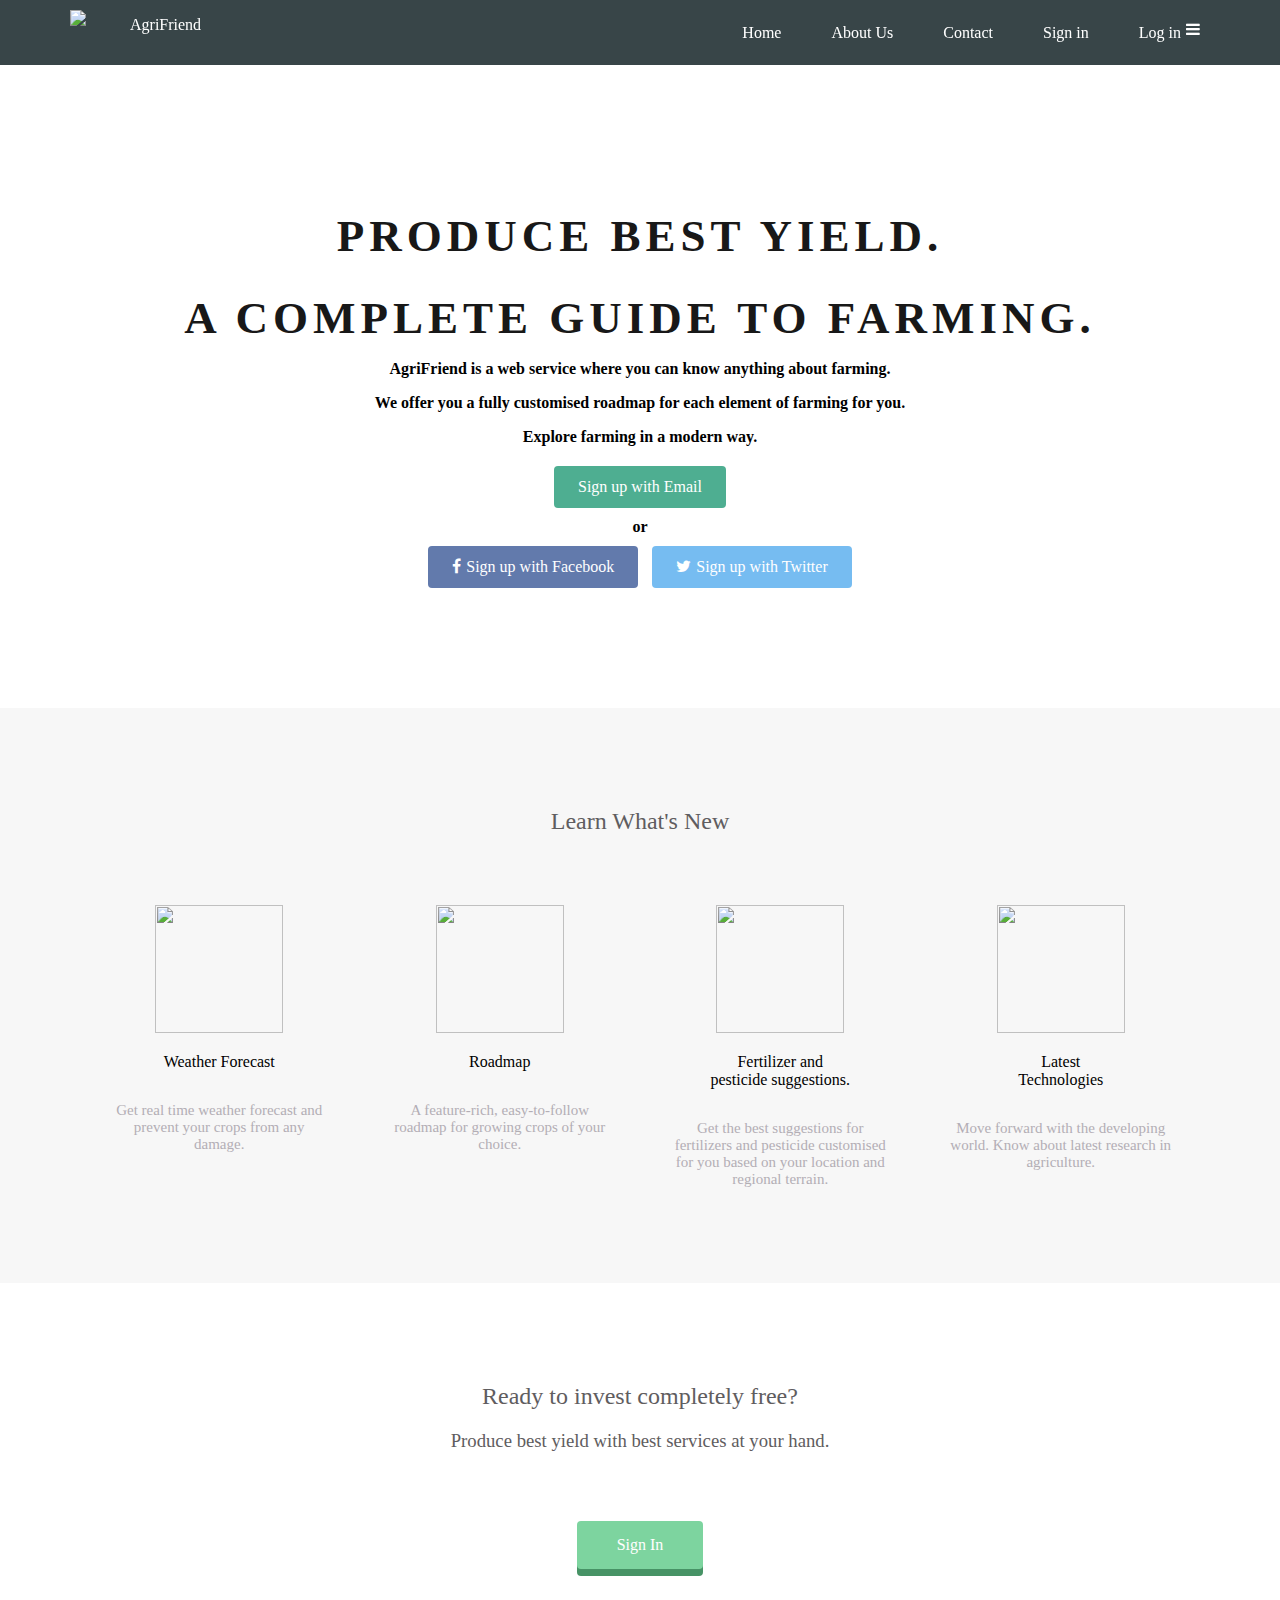
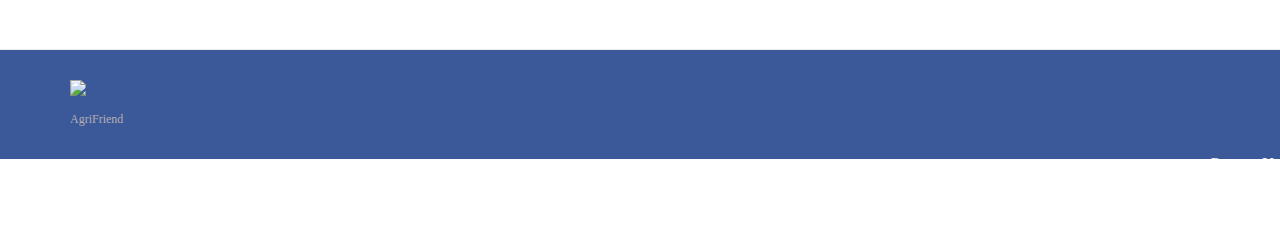
==== index.html @ bc162d3c "Add files via upload" ====
<!DOCTYPE html>
<html>
  <head>
    <meta charset="utf-8">
    <meta name="viewport" content="width=device-width, initial-scale=1.0">
    <title>Progate</title>
    <link rel="stylesheet" href="stylesheet.css">
    <link rel="stylesheet" href="responsive.css">
    <link rel="stylesheet" href="//maxcdn.bootstrapcdn.com/font-awesome/4.5.0/css/font-awesome.min.css">
  </head>
  <body>
    <header>
      <div class="container">
        <div class="header-left">
          <img class="logo" src="https://img.freepik.com/free-vector/farm-fresh-organic-icon_53876-40456.jpg?size=626&ext=jpg">
          <p>AgriFriend</p>
        </div>
        <!-- Add a menu icon here -->
        <span class="fa fa-bars menu-icon"></span>
  
        <div class="header-right">
          <a href="#">Home</a>
          <a href="#">About Us</a>
          <a href="#">Contact</a>
          <a href="#">Sign in</a>
          <a href="#" class="login">Log in</a>
        </div>
      </div>
    </header>
    <div class="top-wrapper">
      <div class="container">
        <h1>PRODUCE BEST YIELD.</h1>
        <h1>A COMPLETE GUIDE TO FARMING.</h1>
        <p>AgriFriend is a web service where you can know anything about farming.</p>
        <p>We offer you a fully customised roadmap for each element of farming for you.</p>
        <p>Explore farming in a modern way.</p>
        <div class="btn-wrapper">
          <a href="#" class="btn signup">Sign up with Email</a>
          <p>or</p>
          <a href="#" class="btn facebook"><span class="fa fa-facebook"></span>Sign up with Facebook</a>
          <a href="#" class="btn twitter"><span class="fa fa-twitter"></span>Sign up with Twitter</a>
        </div>
      </div>
    </div>
    <div class="lesson-wrapper">
      <div class="container">
        <div class="heading">
          <h2>Learn What's New</h2>
        </div>
        <div class="lessons">
          <div class="lesson">
            <div class="lesson-icon">
              <img class="icons" src="https://icons.iconarchive.com/icons/large-icons/large-weather/128/partly-cloudy-day-icon.png">
              <p>Weather Forecast</p>
            </div>
            <p class="text-contents">Get real time weather forecast and prevent your crops from any damage.</p>
          </div>
          <div class="lesson">
            <div class="lesson-icon">
              <img class="icons" src="https://cdn.iconscout.com/icon/premium/png-512-thumb/roadmap-1921505-1628572.png">
              <p>Roadmap</p>
            </div>
            <p class="text-contents">A feature-rich, easy-to-follow roadmap for growing crops of your choice.</p>
          </div>
          <div class="lesson">
            <div class="lesson-icon">
              <img class="icons" src="https://image.flaticon.com/icons/png/512/1484/1484815.png">
              <p>Fertilizer and <br>pesticide suggestions.</p>
            </div>
            <p class="text-contents">Get the best suggestions for fertilizers and pesticide customised for you based on your location and regional terrain.</p>
          </div>
          <div class="lesson">
            <div class="lesson-icon">
              <img class="icons" src="https://cdn2.iconfinder.com/data/icons/future-farming-flat/96/future-farming-technology-agriculture-science-512.png">
              <p>Latest <br> Technologies</p>
            </div>
            <p class="text-contents">Move forward with the developing world. Know about latest research in agriculture.</p>
          </div>
          <div class="clear"></div>
        </div>
      </div>
    </div>
    <div class="message-wrapper">
      <div class="container">
        <div class="heading">
          <h2>Ready to invest completely free?</h2>
          <h3>Produce best yield with best services at your hand.</h3>
        </div>
        <span class="btn message">Sign In</span>
      </div>
    </div>
    <footer>
      <div class="container">
        <img src="https://img.freepik.com/free-vector/farm-fresh-organic-icon_53876-40456.jpg?size=626&ext=jpg">
        <p>AgriFriend</p>
      </div>
      <div class="footer-list">
        <ul>
          <li>Contact Us</li>
          <li>Email Us</li>
          <li>Follow us</li>
        </ul>
      </div>
    </footer>
  </body>
</html>
---- stylesheet.css ----
* {
  box-sizing: border-box;
}

body {
  margin: 0;
  font-family: "Lucida Grande";
}

a {
  text-decoration: none;
}

.clear {
  clear: left;
}

.container {
  max-width: 1170px;
  width: 100%;
  padding: 0 15px;
  margin: 0 auto;
}

/*.top-wrapper {
  padding: 180px 0 100px 0;
  background-image: url(https://images.unsplash.com/photo-1586771107445-d3ca888129ff?ixid=MnwxMjA3fDB8MHxwaG90by1wYWdlfHx8fGVufDB8fHx8&ixlib=rb-1.2.1&auto=format&fit=crop&w=752&q=80);
  background-size: cover;
  color: white;
  text-align: center;
}*/

.top-wrapper {
  position: relative;
  padding: 180px 0 100px 0;
  display: flex;
  align-items: center;
  justify-content: center;
  color: white;
}

.top-wrapper::before {
  content: "";
  background-image: url(https://images.unsplash.com/photo-1586771107445-d3ca888129ff?ixid=MnwxMjA3fDB8MHxwaG90by1wYWdlfHx8fGVufDB8fHx8&ixlib=rb-1.2.1&auto=format&fit=crop&w=752&q=80);
  background-size: cover;

  position: absolute;
  top: 0px;
  right: 0px;
  bottom: 0px;
  left: 0px;
  opacity: 0.65;
}

.top-wrapper h1 {
  position: relative;
  color: black;
  opacity: 0.9;
  font-size: 45px;
  letter-spacing: 5px;
  text-align: center;
  margin-bottom: 10px;
}

.top-wrapper p {
  margin-bottom: 3px;
  font-weight: bold;
  position: relative;
  text-align: center;
  color: black;
}

/*.top-wrapper h1 {
  opacity: 0.7;
  font-size: 45px;
  letter-spacing: 5px;
  margin-bottom: 10px;
}

.top-wrapper p {
  opacity: 0.7;
  margin-bottom: 3px;
}*/

.btn-wrapper {
  text-align: center;
  margin: 20px 0;
}

.btn-wrapper p {
  margin: 10px 0;
}

.signup {
  background-color: #239b76;
}

.facebook {
  background-color: #3b5998;
  margin-right: 10px;
}

.twitter {
  background-color: #55acee;
}

.btn {
  padding: 12px 24px;
  color: white;
  display: inline-block;
  opacity: 0.8;
  border-radius: 4px;
  text-align: center;
}

.btn:hover {
  opacity: 1;
}

.fa {
  margin-right: 5px;
}

header {
  height: 65px;
  width: 100%;
  background-color: rgba(34, 49, 52, 0.9);
  position: fixed;
  top: 0;
  z-index: 10;
}

.logo {
  width: 50px;
  margin-top: 10px;
  float: left;
}

.header-left {
  float: left;
}

.header-left p {
  float: left;
  padding-left: 10px;
  color: white;
}

.header-right {
  float: right;
  margin-right: -25px;
}

.header-right a {
  line-height: 65px;
  padding: 0 25px;
  color: white;
  display: block;
  float: left;
  transition: all 0.5s;
}

.header-right a:hover {
  background-color: rgba(255, 255, 255, 0.3);
}

/* Add CSS for menu-icon */
.menu-icon {
  color: white;
  float: right;
  font-size: 25px;
  padding: 21px 5px;
  /* Change the display property to none */
  display: none;
}

.lesson-wrapper {
  padding-bottom: 80px;
  padding-left: 5%;
  padding-right: 5%;
  background-color: #f7f7f7;
  text-align: center;
}

.heading {
  padding-top: 80px;
  padding-bottom: 50px;
  color: #5f5d60;
}

.heading h2 {
  font-weight: normal;
}

.lesson {
  float: left;
  width: 25%;
}

.lesson-icon {
  position: relative;
}

.icons {
  width: 128px;
  height: 128px;
}

.lesson-icon p {
  position: relative;
  top: 80%;
  width: 100%;
  color: black;
}

.text-contents {
  width: 80%;
  display: inline-block;
  margin-top: 15px;
  font-size: 15px;
  color: #b3aeb5;
}

.heading h3 {
  font-weight: normal;
}

.message-wrapper {
  border-bottom: 1px solid #eee;
  padding-bottom: 80px;
  text-align: center;
}

.message {
  padding: 15px 40px;
  background-color: #5dca88;
  cursor: pointer;
  box-shadow: 0 7px #1a7940;
}

.message:active {
  position: relative;
  top: 7px;
  box-shadow: none;
}

footer img {
  width: 100px;
  position: relative;
}

footer p {
  color: #b3aeb5;
  font-size: 12px;
  position: relative;
  text-align: initial;
}

footer {
  padding-top: 30px;
  padding-bottom: 20px;
  background-color: #3b5998;
}

.footer-list {
  float: right;
  list-style: none;
  color: white;
}
---- responsive.css ----
/* For Tablets */
@media all and (max-width: 1000px) {
  .lesson {
    width: 50%;
    margin-bottom: 50px;
  }
  
  .top-wrapper h1 {
    font-size: 32px;
  }
  
  .heading h2 {
    font-size: 20px;
  }
}

/* For Smartphones */
@media all and (max-width: 670px) {
  .lesson {
    width: 100%;
  }
  
  footer {
    text-align: center;
  }
  
  .btn {
    width: 100%;
  }
  
  .facebook {
    margin-bottom: 10px;
  }
  
  .top-wrapper {
    text-align: left;
  }
  
  /* Add CSS for header-right */
  .header-right{
    display:none;
    
  }
  
  /* Add CSS for menu-icon */
  .menu-icon{
    display:block;
  }
  
  .top-wrapper h1 {
    font-size: 24px;
    line-height: 36px;
  }
  
  .top-wrapper p {
    font-size: 14px;
    line-height: 20px;
  }
}
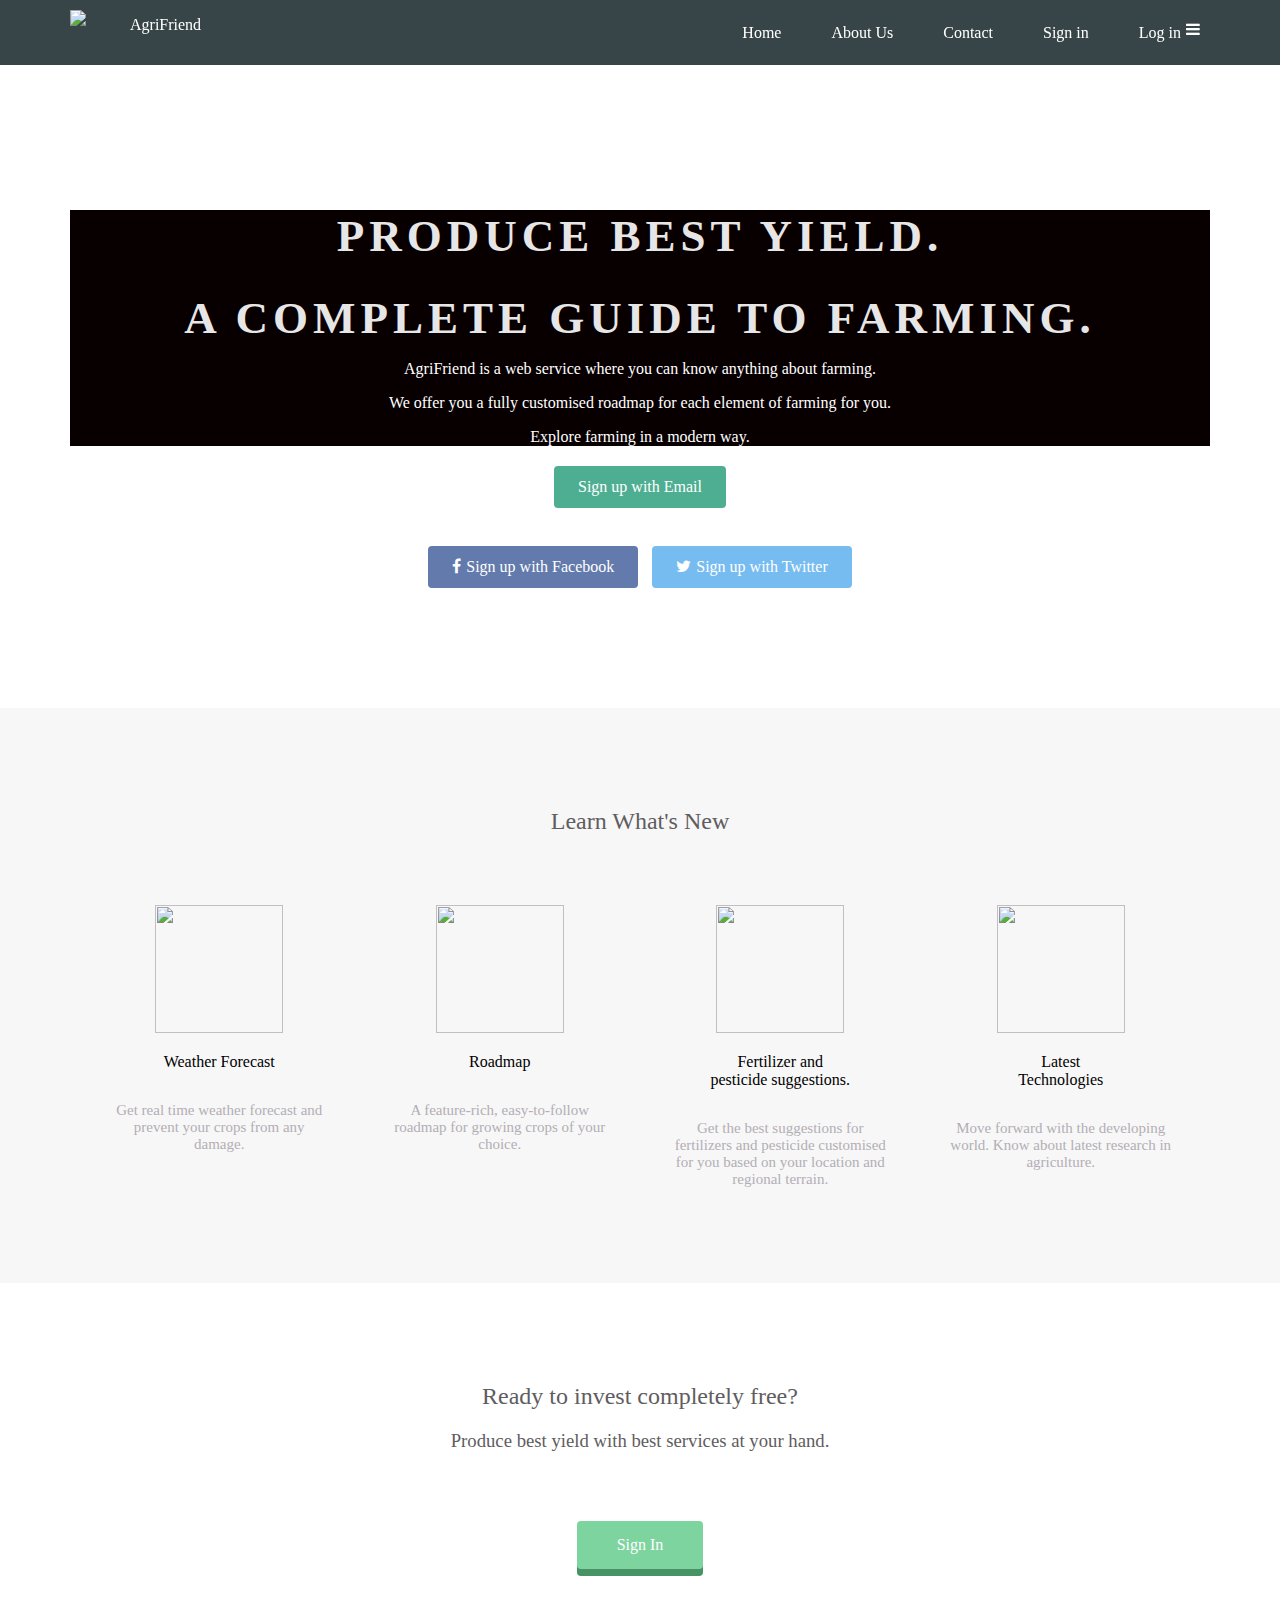
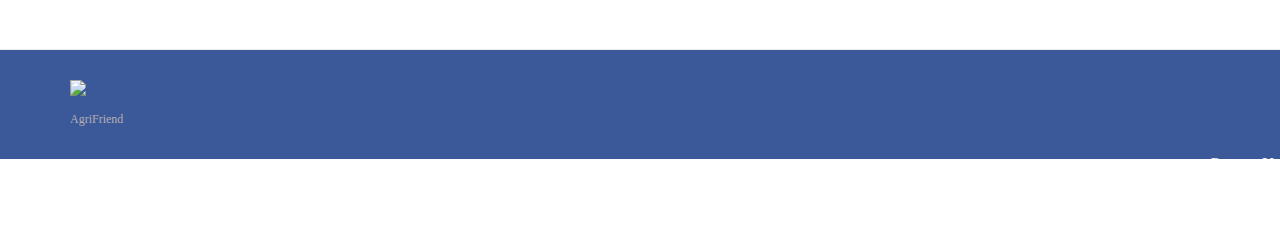
==== commit b671f9a3: "Update index.html" ====
--- a/index.html
+++ b/index.html
@@ -29,11 +29,13 @@
     </header>
     <div class="top-wrapper">
       <div class="container">
+        <div class="content">
         <h1>PRODUCE BEST YIELD.</h1>
         <h1>A COMPLETE GUIDE TO FARMING.</h1>
         <p>AgriFriend is a web service where you can know anything about farming.</p>
         <p>We offer you a fully customised roadmap for each element of farming for you.</p>
         <p>Explore farming in a modern way.</p>
+        </div>
         <div class="btn-wrapper">
           <a href="#" class="btn signup">Sign up with Email</a>
           <p>or</p>
--- a/stylesheet.css
+++ b/stylesheet.css
@@ -52,9 +52,14 @@
   opacity: 0.65;
 }
 
+.content {
+  background: rgb(224, 222, 222); /* Fallback color */
+  background: rgb(8, 0, 0);
+}
+
 .top-wrapper h1 {
   position: relative;
-  color: black;
+  color: white;
   opacity: 0.9;
   font-size: 45px;
   letter-spacing: 5px;
@@ -64,10 +69,9 @@
 
 .top-wrapper p {
   margin-bottom: 3px;
-  font-weight: bold;
-  position: relative;
-  text-align: center;
-  color: black;
+  position: relative;
+  text-align: center;
+  color: white;
 }
 
 /*.top-wrapper h1 {
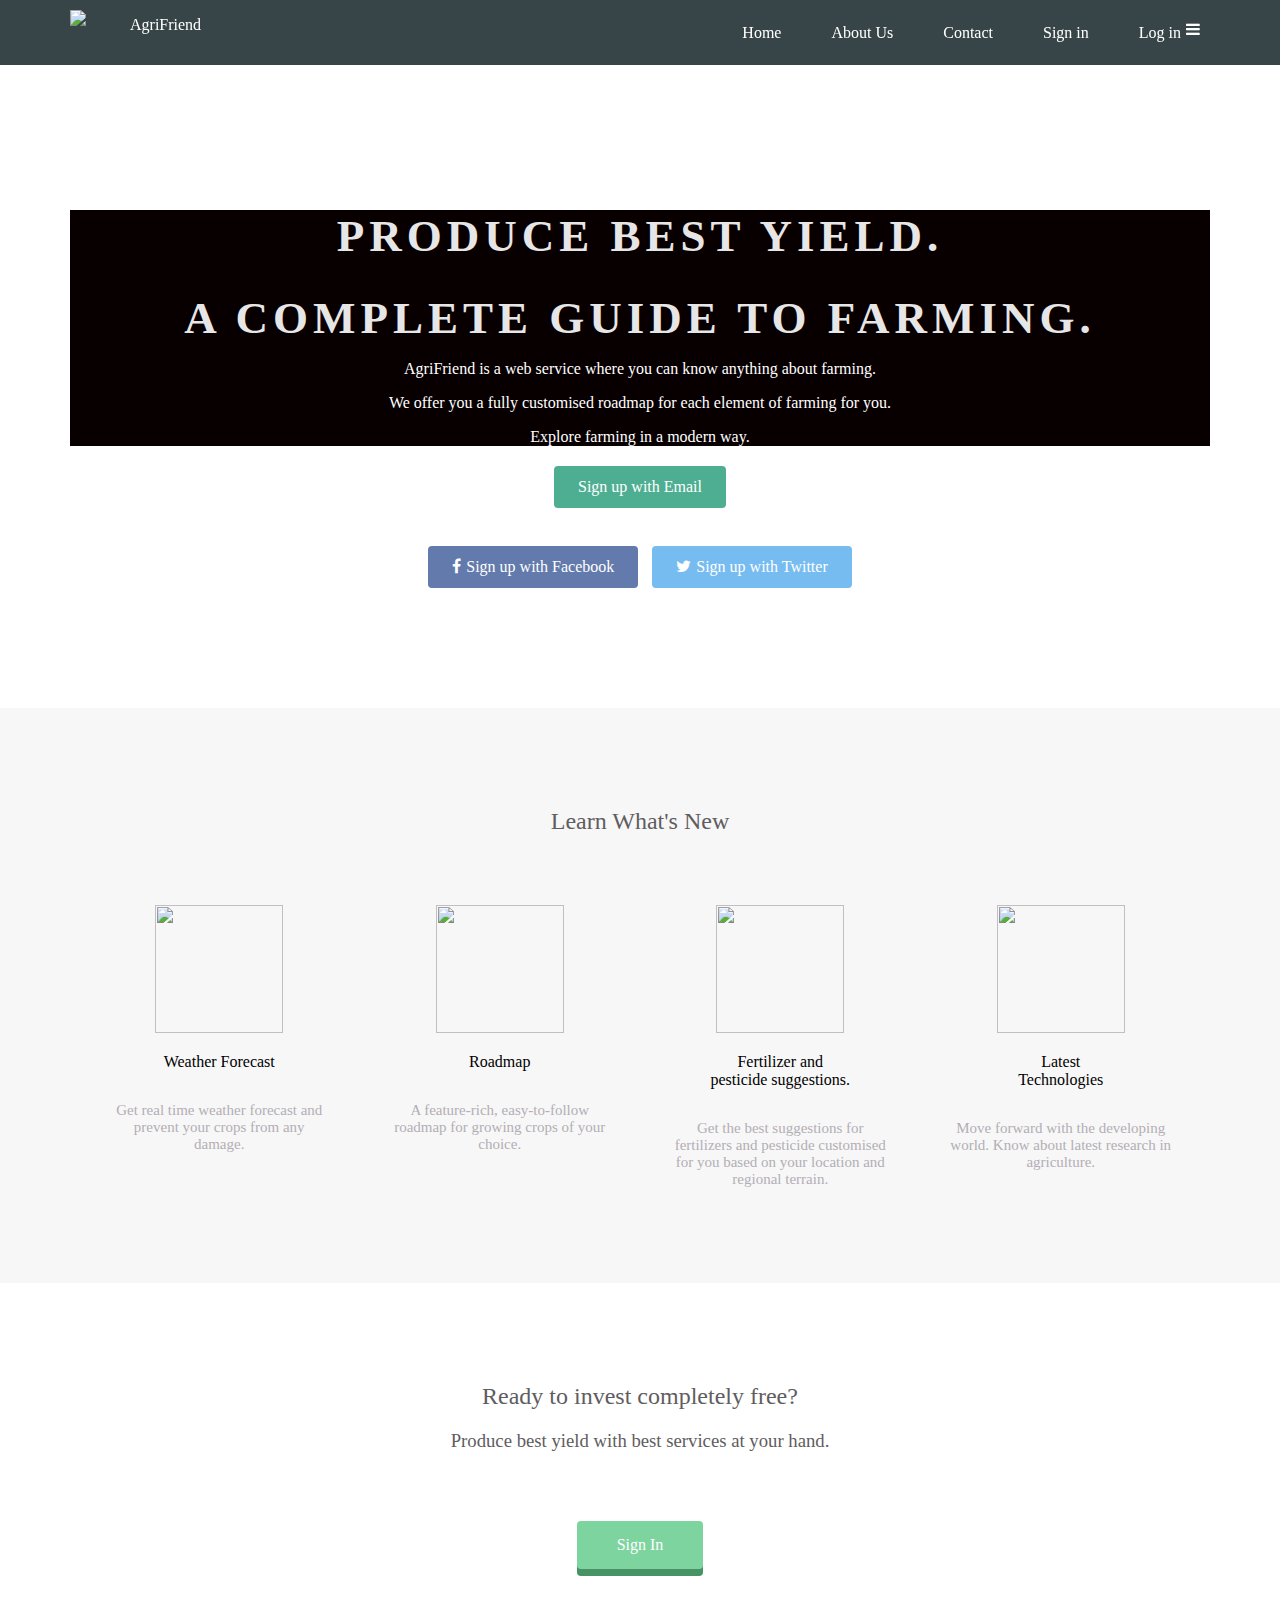
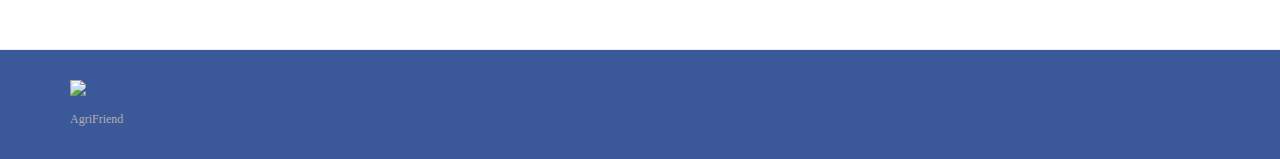
==== commit 060b0992: "Update index.html" ====
--- a/index.html
+++ b/index.html
@@ -96,13 +96,6 @@
         <img src="https://img.freepik.com/free-vector/farm-fresh-organic-icon_53876-40456.jpg?size=626&ext=jpg">
         <p>AgriFriend</p>
       </div>
-      <div class="footer-list">
-        <ul>
-          <li>Contact Us</li>
-          <li>Email Us</li>
-          <li>Follow us</li>
-        </ul>
-      </div>
     </footer>
   </body>
 </html>
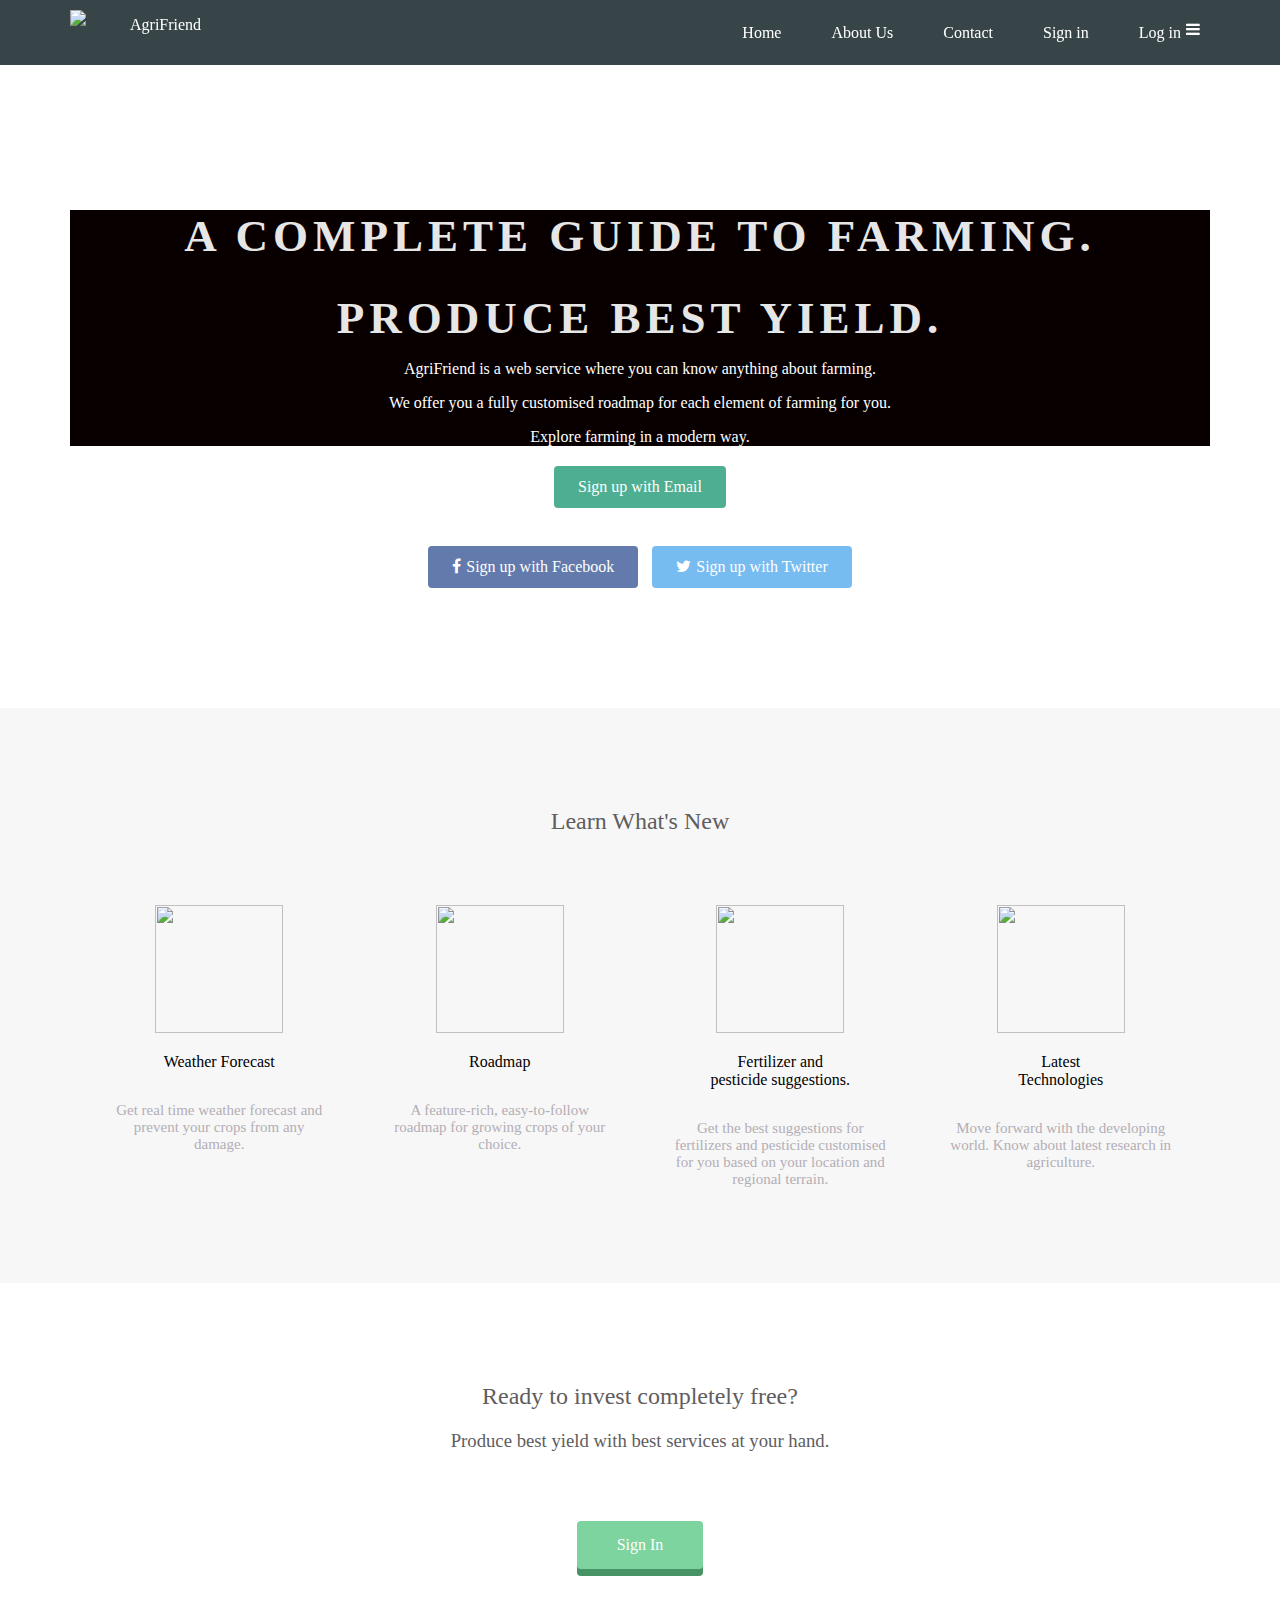
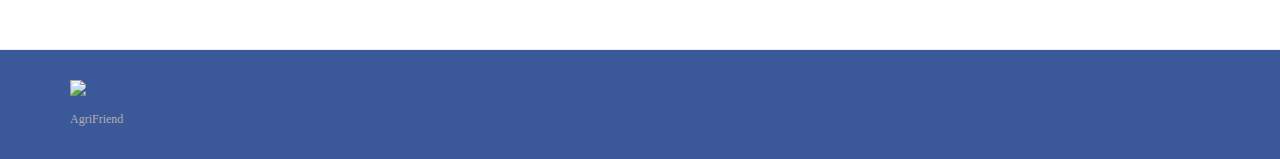
==== commit 9e9deeb5: "Update index.html" ====
--- a/index.html
+++ b/index.html
@@ -30,8 +30,8 @@
     <div class="top-wrapper">
       <div class="container">
         <div class="content">
+        <h1>A COMPLETE GUIDE TO FARMING.</h1>
         <h1>PRODUCE BEST YIELD.</h1>
-        <h1>A COMPLETE GUIDE TO FARMING.</h1>
         <p>AgriFriend is a web service where you can know anything about farming.</p>
         <p>We offer you a fully customised roadmap for each element of farming for you.</p>
         <p>Explore farming in a modern way.</p>
--- a/stylesheet.css
+++ b/stylesheet.css
@@ -266,8 +266,3 @@
   background-color: #3b5998;
 }
 
-.footer-list {
-  float: right;
-  list-style: none;
-  color: white;
-}
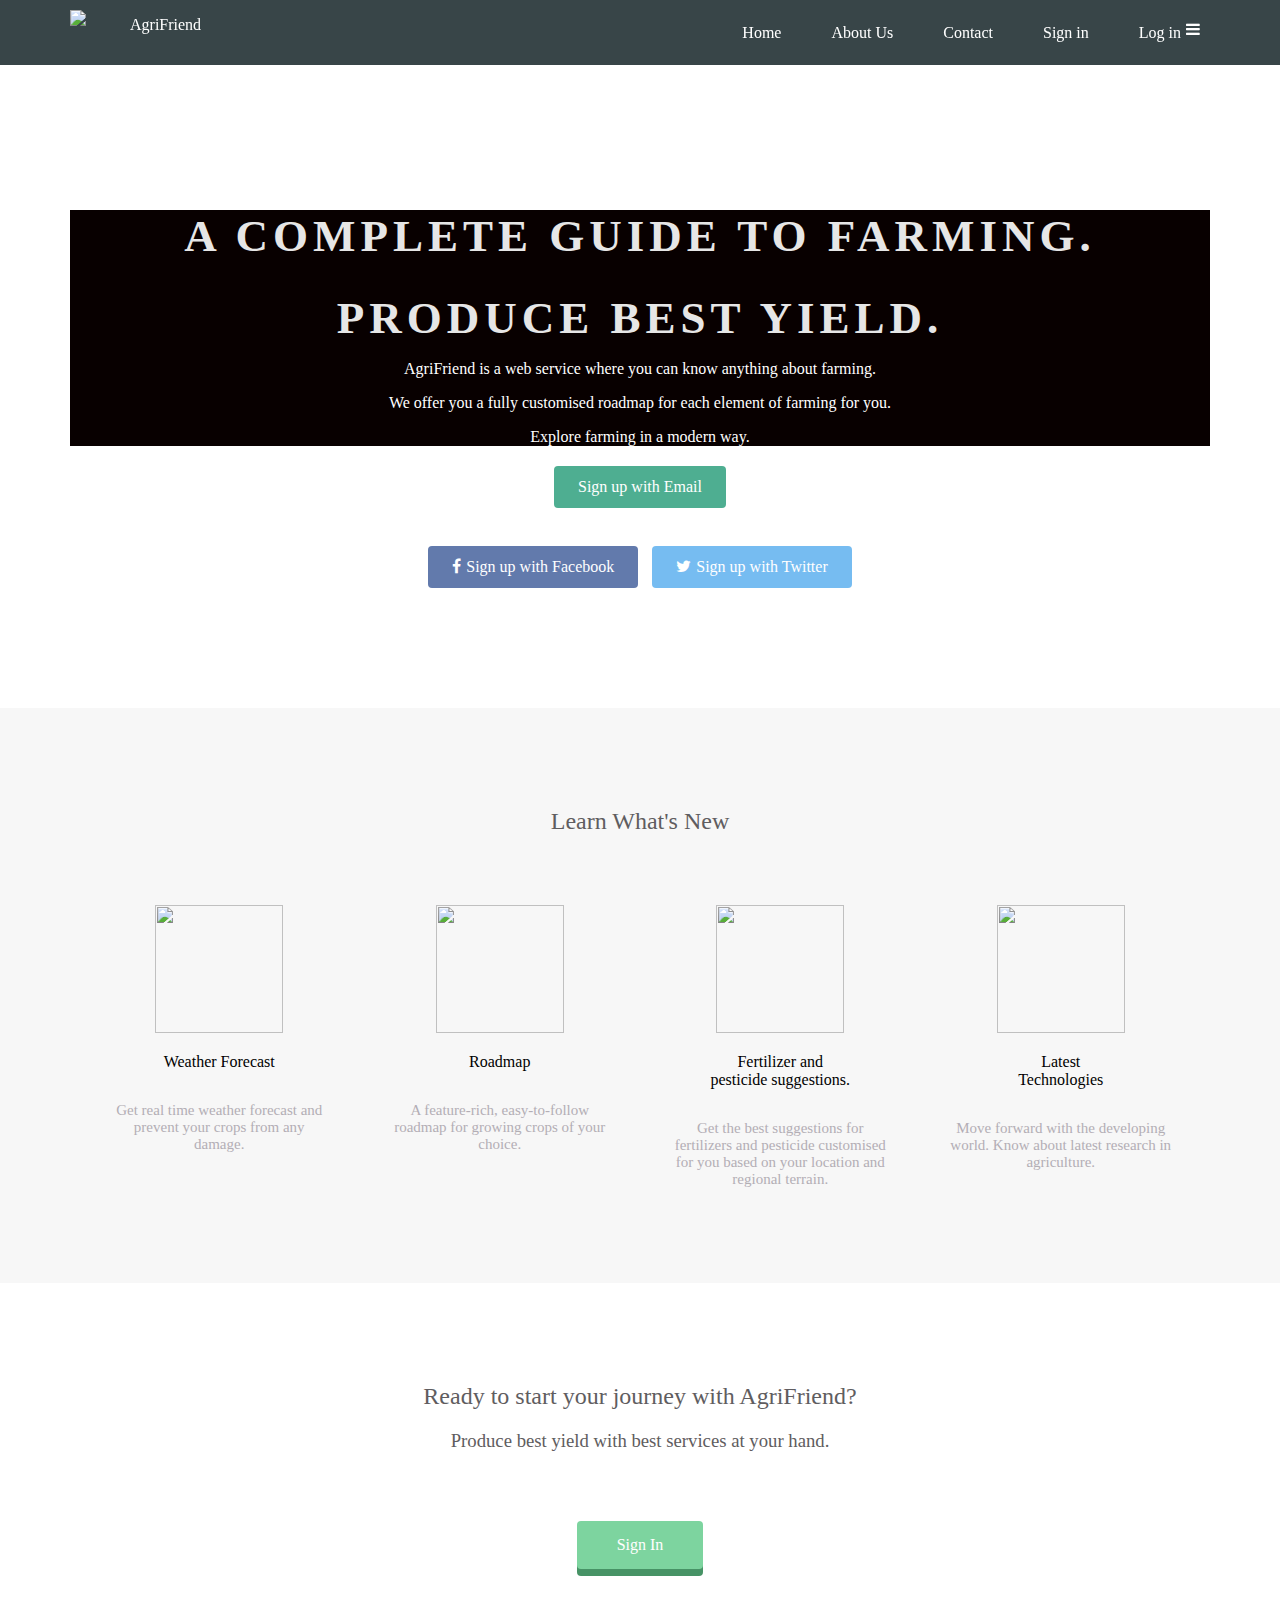
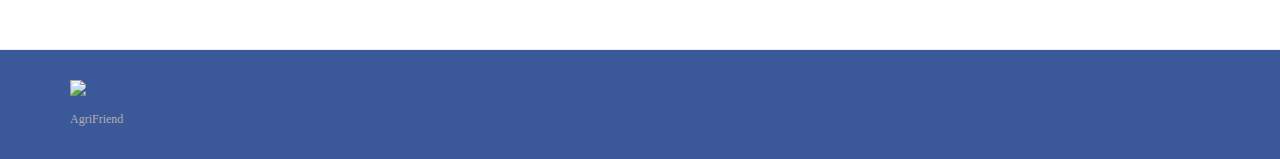
==== commit e04513d5: "Update index.html" ====
--- a/index.html
+++ b/index.html
@@ -3,7 +3,7 @@
   <head>
     <meta charset="utf-8">
     <meta name="viewport" content="width=device-width, initial-scale=1.0">
-    <title>Progate</title>
+    <title>AgriFriend</title>
     <link rel="stylesheet" href="stylesheet.css">
     <link rel="stylesheet" href="responsive.css">
     <link rel="stylesheet" href="//maxcdn.bootstrapcdn.com/font-awesome/4.5.0/css/font-awesome.min.css">
@@ -85,7 +85,7 @@
     <div class="message-wrapper">
       <div class="container">
         <div class="heading">
-          <h2>Ready to invest completely free?</h2>
+          <h2>Ready to start your journey with AgriFriend?</h2>
           <h3>Produce best yield with best services at your hand.</h3>
         </div>
         <span class="btn message">Sign In</span>
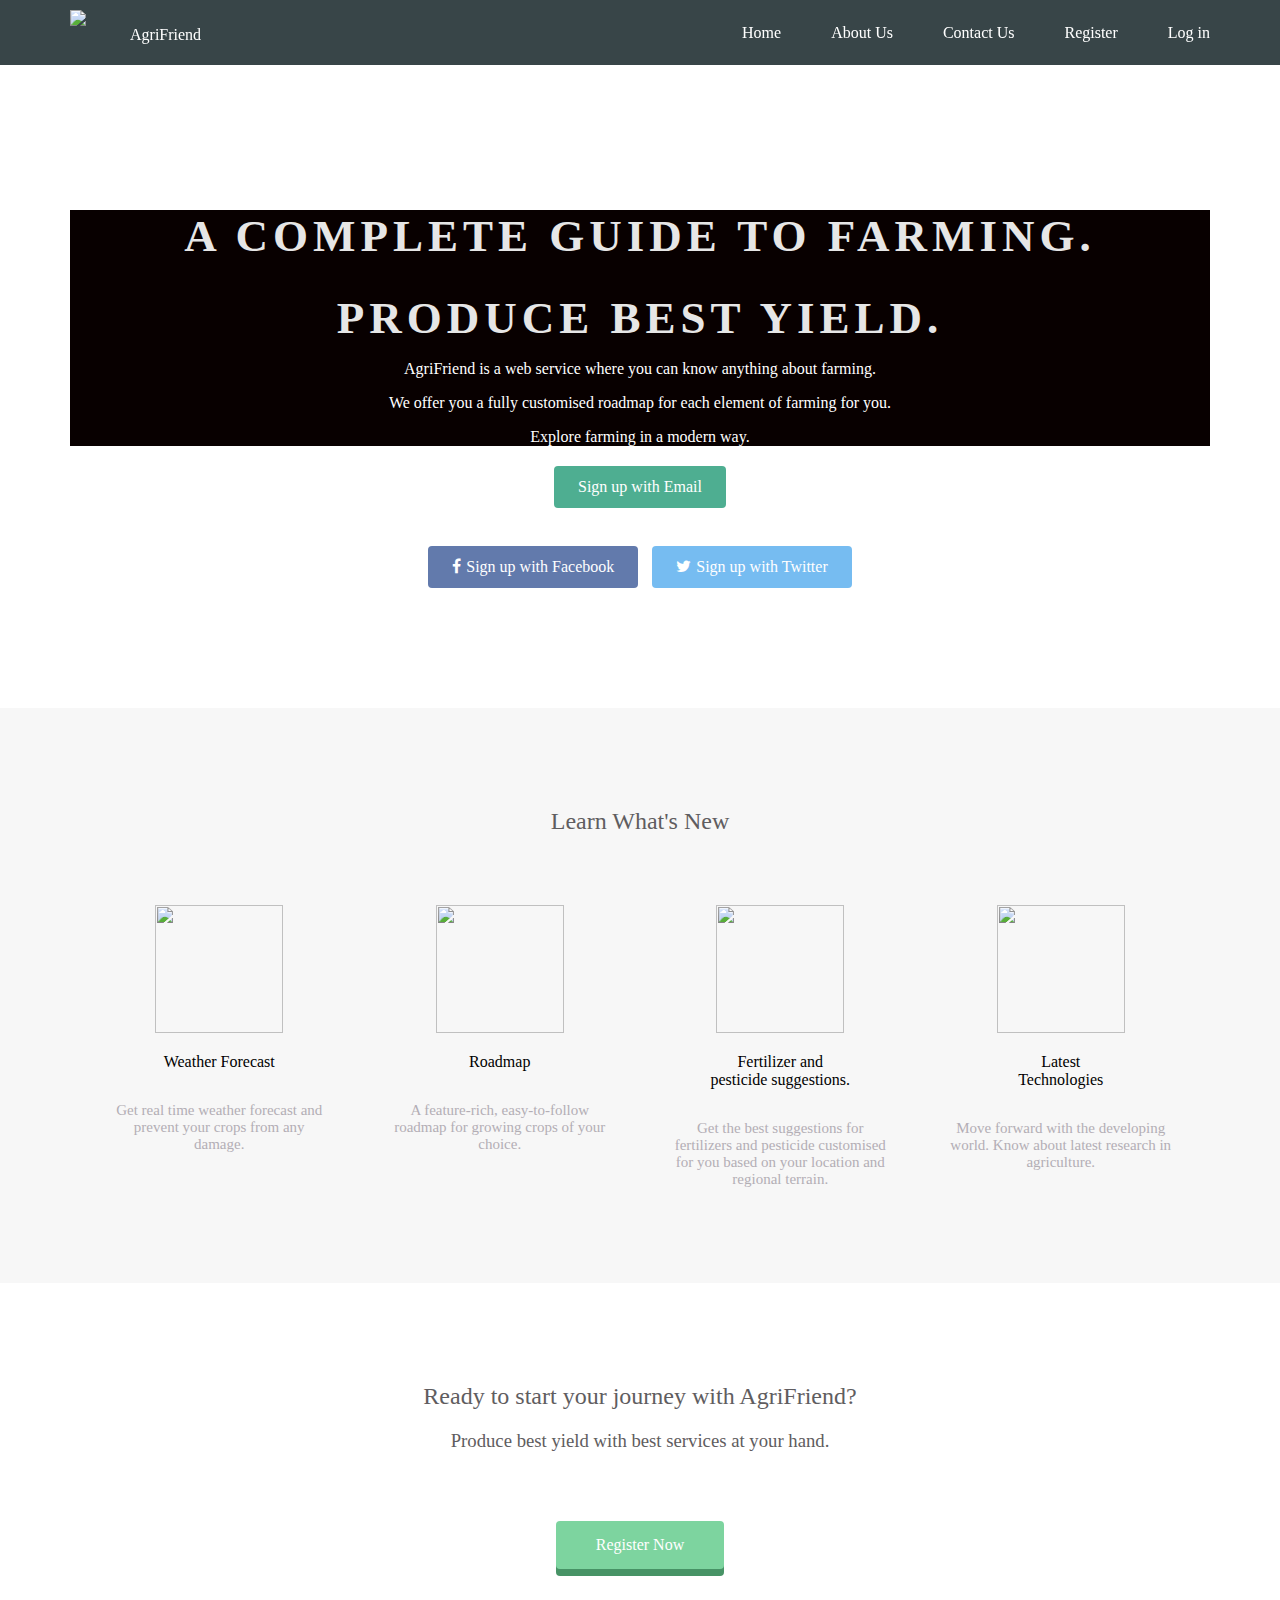
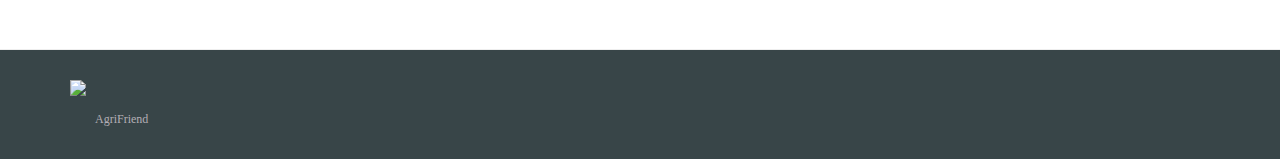
==== commit 8966dcf7: "Add files via upload" ====
--- a/index.html
+++ b/index.html
@@ -16,14 +16,14 @@
           <p>AgriFriend</p>
         </div>
         <!-- Add a menu icon here -->
-        <span class="fa fa-bars menu-icon"></span>
+        <!--<span class="fa fa-bars menu-icon"></span>-->
   
         <div class="header-right">
-          <a href="#">Home</a>
+          <a href="index.html">Home</a>
           <a href="#">About Us</a>
-          <a href="#">Contact</a>
-          <a href="#">Sign in</a>
-          <a href="#" class="login">Log in</a>
+          <a href="#">Contact Us</a>
+          <a href="#">Register</a>
+          <a href="trial_login.html" class="login">Log in</a>
         </div>
       </div>
     </header>
@@ -88,7 +88,7 @@
           <h2>Ready to start your journey with AgriFriend?</h2>
           <h3>Produce best yield with best services at your hand.</h3>
         </div>
-        <span class="btn message">Sign In</span>
+        <span class="btn message">Register Now</span>
       </div>
     </div>
     <footer>
--- a/stylesheet.css
+++ b/stylesheet.css
@@ -69,6 +69,7 @@
 
 .top-wrapper p {
   margin-bottom: 3px;
+
   position: relative;
   text-align: center;
   color: white;
@@ -147,6 +148,7 @@
 .header-left p {
   float: left;
   padding-left: 10px;
+  padding-top: 10px;
   color: white;
 }
 
@@ -258,11 +260,12 @@
   font-size: 12px;
   position: relative;
   text-align: initial;
+  padding-left: 25px;
 }
 
 footer {
   padding-top: 30px;
   padding-bottom: 20px;
-  background-color: #3b5998;
-}
-
+  background-color: rgba(34, 49, 52, 0.9); /*3b5998*/
+  height: fit-content;
+}
